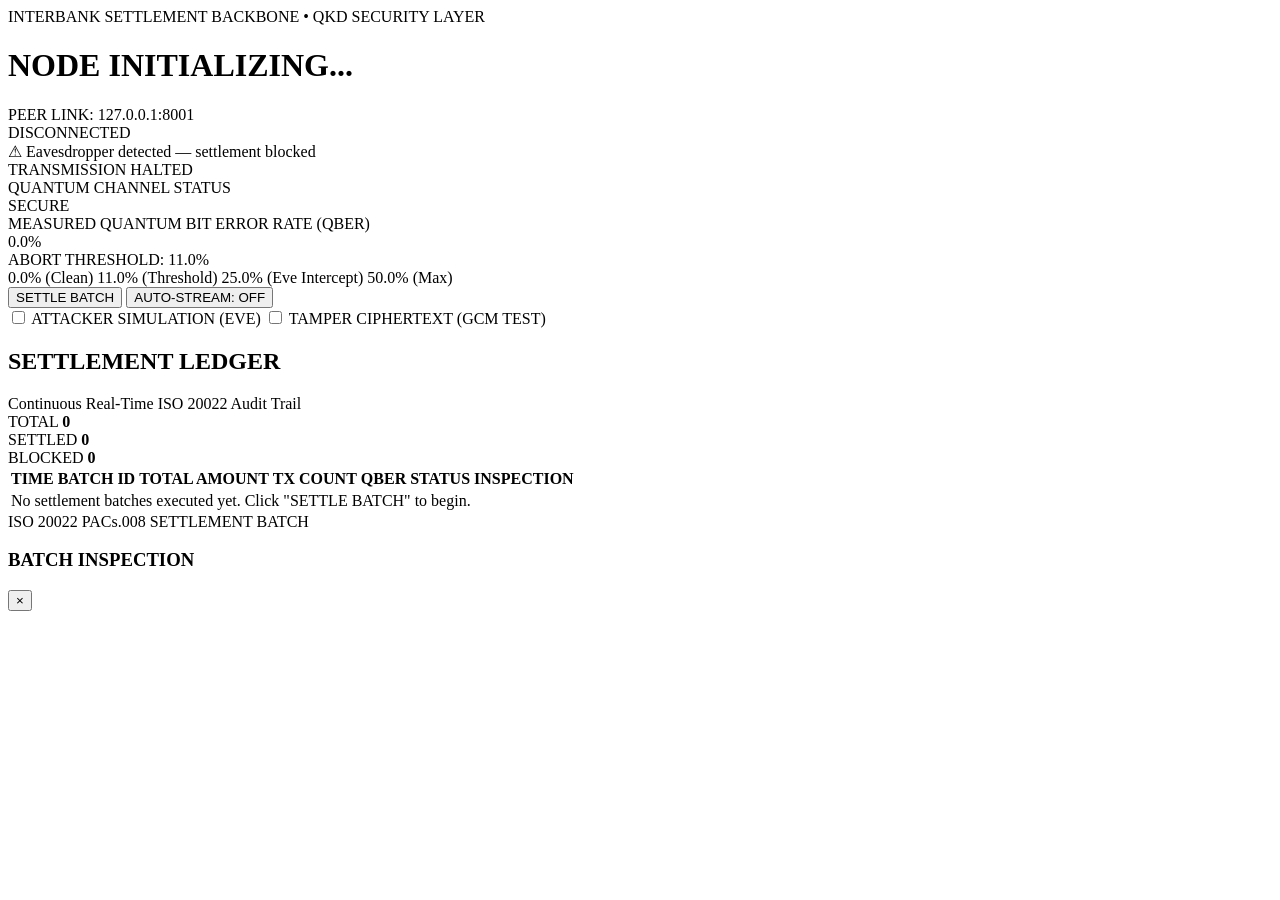
==== ui/static/index.html @ 08b3e99a "feat: refine UI into clean institutional ops console without decorative animations" ====
<!DOCTYPE html>
<html lang="en">
<head>
    <meta charset="UTF-8">
    <meta name="viewport" content="width=device-width, initial-scale=1.0">
    <title>FinTech QKD &bull; Settlement Operations Console</title>
    <link rel="preconnect" href="https://fonts.googleapis.com">
    <link rel="preconnect" href="https://fonts.gstatic.com" crossorigin>
    <link href="https://fonts.googleapis.com/css2?family=Inter:wght@400;500;600;700;800&family=JetBrains+Mono:wght@400;500;600;700&display=swap" rel="stylesheet">
    <link rel="stylesheet" href="/static/styles.css">
</head>
<body>
    <div class="console-wrapper">
        
        <!-- REGION 1: HEADER -->
        <header class="console-header">
            <div class="header-left">
                <span class="system-label">INTERBANK SETTLEMENT BACKBONE &bull; QKD SECURITY LAYER</span>
                <h1 id="node-title">NODE INITIALIZING...</h1>
            </div>
            
            <div class="header-right">
                <div class="link-meta">
                    <span class="meta-label">PEER LINK:</span>
                    <span class="meta-val" id="peer-address">127.0.0.1:8001</span>
                </div>
                <div class="connection-status disconnected" id="peer-badge">
                    <span class="status-indicator"></span>
                    <span id="peer-status-text">DISCONNECTED</span>
                </div>
            </div>
        </header>

        <!-- SECURITY ALERT BANNER -->
        <div class="alert-banner hidden" id="alert-banner">
            <div class="alert-content">
                <span class="alert-icon">&#x26A0;</span>
                <span class="alert-msg" id="alert-text">Eavesdropper detected — settlement blocked</span>
            </div>
            <span class="alert-tag">TRANSMISSION HALTED</span>
        </div>

        <!-- REGION 2: CHANNEL STATUS (MOST PROMINENT) -->
        <section class="channel-status-panel" id="channel-card">
            <div class="channel-main-row">
                <div class="channel-state-block">
                    <span class="panel-subtitle">QUANTUM CHANNEL STATUS</span>
                    <div class="status-pill secure" id="channel-state-pill">SECURE</div>
                </div>

                <div class="qber-metric-block">
                    <span class="panel-subtitle">MEASURED QUANTUM BIT ERROR RATE (QBER)</span>
                    <div class="qber-number" id="qber-display">0.0%</div>
                </div>
            </div>

            <!-- Sleek Horizontal QBER Bar with 11% Abort Threshold Marker -->
            <div class="qber-meter">
                <div class="meter-track">
                    <div class="meter-fill" id="qber-bar-fill" style="width: 0%;"></div>
                    <div class="threshold-line" style="left: 22%;">
                        <div class="threshold-pin"></div>
                        <span class="threshold-label">ABORT THRESHOLD: 11.0%</span>
                    </div>
                </div>
                <div class="meter-scale">
                    <span>0.0% (Clean)</span>
                    <span>11.0% (Threshold)</span>
                    <span>25.0% (Eve Intercept)</span>
                    <span>50.0% (Max)</span>
                </div>
            </div>
        </section>

        <!-- REGION 3: CONTROLS (TWO MAIN CONTROLS + ADVERSARY TOGGLE) -->
        <section class="controls-deck">
            <div class="action-buttons">
                <button class="btn btn-settle" id="btn-settle" onclick="triggerSettle()">
                    SETTLE BATCH
                </button>
                <button class="btn btn-autostream" id="btn-autostream" onclick="toggleAutoStream()">
                    AUTO-STREAM: OFF
                </button>
            </div>

            <div class="attacker-toggles">
                <label class="toggle-item">
                    <input type="checkbox" id="toggle-eve" onchange="toggleEve(this.checked)">
                    <span class="toggle-switch"></span>
                    <span class="toggle-text">ATTACKER SIMULATION (EVE)</span>
                </label>

                <label class="toggle-item">
                    <input type="checkbox" id="toggle-tamper" onchange="toggleTamper(this.checked)">
                    <span class="toggle-switch"></span>
                    <span class="toggle-text">TAMPER CIPHERTEXT (GCM TEST)</span>
                </label>
            </div>
        </section>

        <!-- REGION 4: SETTLEMENT LOG -->
        <section class="ledger-panel">
            <div class="ledger-header">
                <div class="ledger-title-group">
                    <h2>SETTLEMENT LEDGER</h2>
                    <span class="ledger-sub">Continuous Real-Time ISO 20022 Audit Trail</span>
                </div>

                <div class="ledger-counters">
                    <div class="counter-box">
                        <span class="counter-title">TOTAL</span>
                        <strong class="counter-num" id="stat-total">0</strong>
                    </div>
                    <div class="counter-box settled">
                        <span class="counter-title">SETTLED</span>
                        <strong class="counter-num" id="stat-settled">0</strong>
                    </div>
                    <div class="counter-box blocked">
                        <span class="counter-title">BLOCKED</span>
                        <strong class="counter-num" id="stat-blocked">0</strong>
                    </div>
                </div>
            </div>

            <div class="table-container">
                <table class="ledger-table">
                    <thead>
                        <tr>
                            <th>TIME</th>
                            <th>BATCH ID</th>
                            <th>TOTAL AMOUNT</th>
                            <th>TX COUNT</th>
                            <th>QBER</th>
                            <th>STATUS</th>
                            <th>INSPECTION</th>
                        </tr>
                    </thead>
                    <tbody id="settlement-tbody">
                        <tr class="empty-row">
                            <td colspan="7">No settlement batches executed yet. Click "SETTLE BATCH" to begin.</td>
                        </tr>
                    </tbody>
                </table>
            </div>
        </section>

    </div>

    <!-- MODAL / DETAIL DRAWER -->
    <div class="modal-overlay hidden" id="detail-modal" onclick="closeModal(event)">
        <div class="modal-card" onclick="event.stopPropagation()">
            <div class="modal-header">
                <div class="modal-title-wrap">
                    <span class="modal-tag">ISO 20022 PACs.008 SETTLEMENT BATCH</span>
                    <h3 id="modal-title">BATCH INSPECTION</h3>
                </div>
                <button class="modal-close" onclick="closeModal()">&times;</button>
            </div>
            <div class="modal-body">
                <pre id="modal-json"></pre>
            </div>
        </div>
    </div>

    <script src="/static/app.js"></script>
</body>
</html>
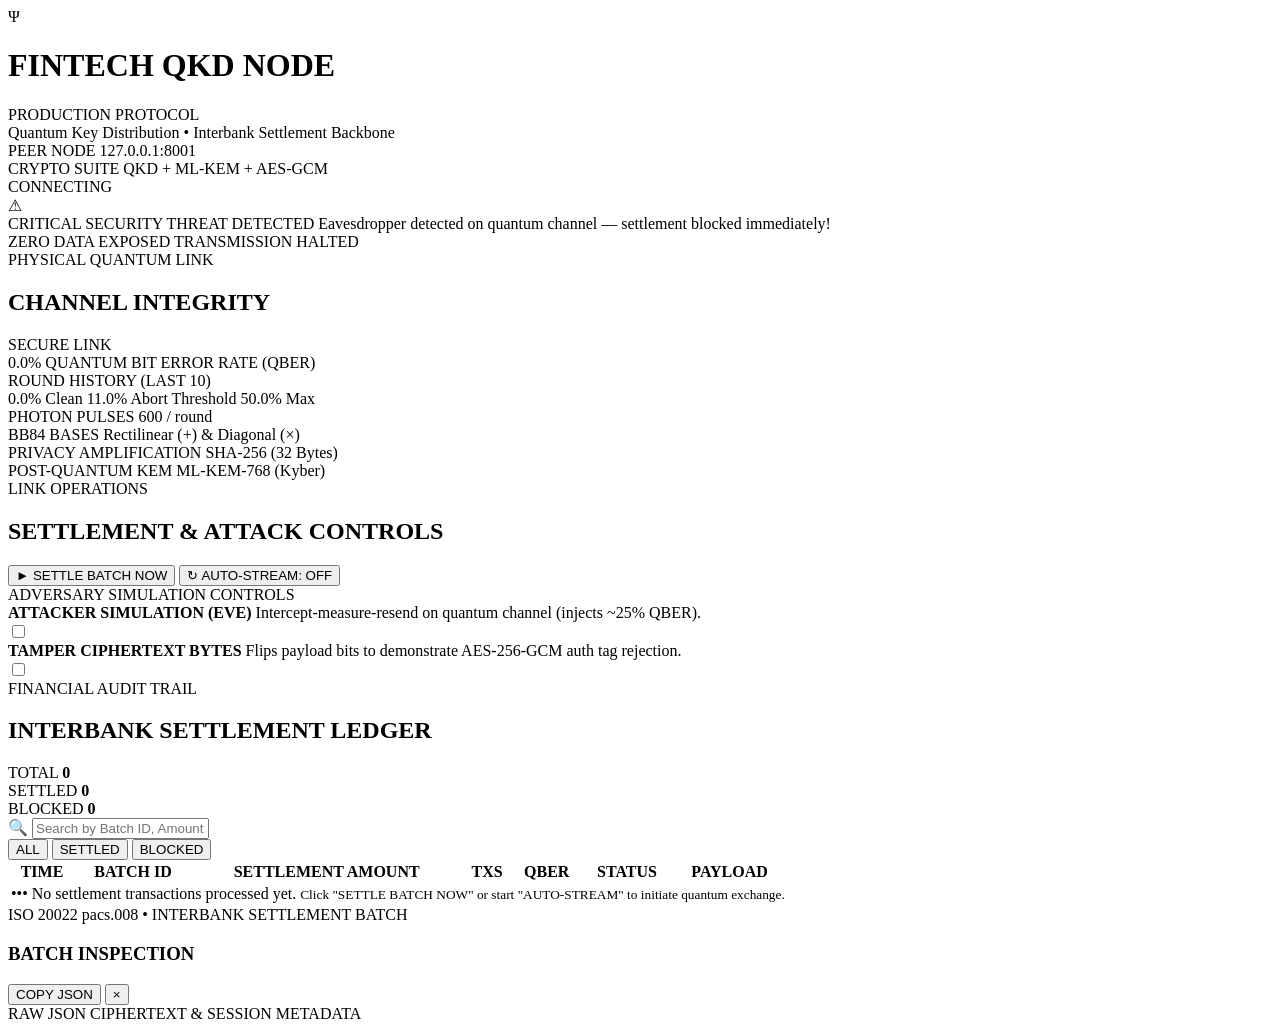
==== commit 80b54428: "feat: polish executive fintech terminal UI with sparkline history and live filters" ====
--- a/ui/static/index.html
+++ b/ui/static/index.html
@@ -3,161 +3,283 @@
 <head>
     <meta charset="UTF-8">
     <meta name="viewport" content="width=device-width, initial-scale=1.0">
-    <title>FinTech QKD &bull; Settlement Operations Console</title>
+    <title>FinTech QKD &bull; Quantum Interbank Settlement Terminal</title>
     <link rel="preconnect" href="https://fonts.googleapis.com">
     <link rel="preconnect" href="https://fonts.gstatic.com" crossorigin>
-    <link href="https://fonts.googleapis.com/css2?family=Inter:wght@400;500;600;700;800&family=JetBrains+Mono:wght@400;500;600;700&display=swap" rel="stylesheet">
+    <link href="https://fonts.googleapis.com/css2?family=Plus+Jakarta+Sans:wght@400;500;600;700;800&family=JetBrains+Mono:wght@400;500;600;700&display=swap" rel="stylesheet">
     <link rel="stylesheet" href="/static/styles.css">
 </head>
 <body>
-    <div class="console-wrapper">
+    <div class="terminal-shell">
         
-        <!-- REGION 1: HEADER -->
-        <header class="console-header">
-            <div class="header-left">
-                <span class="system-label">INTERBANK SETTLEMENT BACKBONE &bull; QKD SECURITY LAYER</span>
-                <h1 id="node-title">NODE INITIALIZING...</h1>
-            </div>
+        <!-- TOP APP BAR -->
+        <header class="app-header">
+            <div class="header-brand">
+                <div class="quantum-badge-icon">
+                    <span class="q-icon">&Psi;</span>
+                </div>
+                <div class="brand-headings">
+                    <div class="brand-row">
+                        <h1 id="node-title">FINTECH QKD NODE</h1>
+                        <span class="env-tag">PRODUCTION PROTOCOL</span>
+                    </div>
+                    <span class="brand-desc">Quantum Key Distribution &bull; Interbank Settlement Backbone</span>
+                </div>
+            </div>
+
+            <!-- SYSTEM TELEMETRY STRIP -->
+            <div class="telemetry-strip">
+                <div class="telemetry-item">
+                    <span class="t-label">PEER NODE</span>
+                    <span class="t-val font-mono" id="peer-address">127.0.0.1:8001</span>
+                </div>
+                <div class="telemetry-item">
+                    <span class="t-label">CRYPTO SUITE</span>
+                    <span class="t-val text-cyan font-mono">QKD + ML-KEM + AES-GCM</span>
+                </div>
+                <div class="connection-pill disconnected" id="peer-badge">
+                    <span class="status-dot"></span>
+                    <span id="peer-status-text">CONNECTING</span>
+                </div>
+            </div>
+        </header>
+
+        <!-- CRITICAL SECURITY ALERT BANNER -->
+        <div class="threat-banner hidden" id="alert-banner">
+            <div class="threat-left">
+                <div class="threat-icon-box">&#9888;</div>
+                <div class="threat-text">
+                    <span class="threat-title">CRITICAL SECURITY THREAT DETECTED</span>
+                    <span class="threat-desc" id="alert-text">Eavesdropper detected on quantum channel — settlement blocked immediately!</span>
+                </div>
+            </div>
+            <div class="threat-meta">
+                <span class="threat-badge">ZERO DATA EXPOSED</span>
+                <span class="threat-action">TRANSMISSION HALTED</span>
+            </div>
+        </div>
+
+        <!-- MAIN DASHBOARD CONTENT -->
+        <div class="dashboard-grid">
             
-            <div class="header-right">
-                <div class="link-meta">
-                    <span class="meta-label">PEER LINK:</span>
-                    <span class="meta-val" id="peer-address">127.0.0.1:8001</span>
-                </div>
-                <div class="connection-status disconnected" id="peer-badge">
-                    <span class="status-indicator"></span>
-                    <span id="peer-status-text">DISCONNECTED</span>
-                </div>
-            </div>
-        </header>
-
-        <!-- SECURITY ALERT BANNER -->
-        <div class="alert-banner hidden" id="alert-banner">
-            <div class="alert-content">
-                <span class="alert-icon">&#x26A0;</span>
-                <span class="alert-msg" id="alert-text">Eavesdropper detected — settlement blocked</span>
-            </div>
-            <span class="alert-tag">TRANSMISSION HALTED</span>
+            <!-- LEFT COLUMN: QUANTUM LINK SECURITY HUB -->
+            <div class="col-left">
+                
+                <!-- PRIMARY CHANNEL STATUS CARD -->
+                <div class="dash-card status-card">
+                    <div class="card-header-bar">
+                        <div class="card-title-group">
+                            <span class="card-kicker">PHYSICAL QUANTUM LINK</span>
+                            <h2>CHANNEL INTEGRITY</h2>
+                        </div>
+                        <div class="security-indicator secure" id="channel-state-pill">
+                            <span class="sec-dot"></span>
+                            <span id="channel-state-text">SECURE LINK</span>
+                        </div>
+                    </div>
+
+                    <!-- HERO QBER METRIC -->
+                    <div class="qber-hero-display">
+                        <div class="qber-val-box">
+                            <span class="qber-big text-emerald" id="qber-display">0.0%</span>
+                            <span class="qber-caption">QUANTUM BIT ERROR RATE (QBER)</span>
+                        </div>
+                        <div class="qber-sparkline-box">
+                            <span class="sparkline-title">ROUND HISTORY (LAST 10)</span>
+                            <div class="sparkline-bars" id="sparkline-bars">
+                                <!-- Rendered dynamically via JS -->
+                            </div>
+                        </div>
+                    </div>
+
+                    <!-- PROGRESS BAR METER -->
+                    <div class="meter-wrapper">
+                        <div class="meter-labels">
+                            <span class="m-label">0.0% Clean</span>
+                            <span class="m-label text-crimson font-bold">11.0% Abort Threshold</span>
+                            <span class="m-label">50.0% Max</span>
+                        </div>
+                        <div class="meter-track-shell">
+                            <div class="meter-bar-fill" id="qber-bar-fill" style="width: 0%;"></div>
+                            <div class="threshold-pointer" style="left: 22%;">
+                                <div class="pointer-line"></div>
+                            </div>
+                        </div>
+                    </div>
+
+                    <!-- PARAMETERS GRID -->
+                    <div class="params-grid">
+                        <div class="param-box">
+                            <span class="p-label">PHOTON PULSES</span>
+                            <span class="p-val font-mono">600 / round</span>
+                        </div>
+                        <div class="param-box">
+                            <span class="p-label">BB84 BASES</span>
+                            <span class="p-val font-mono">Rectilinear (+) &amp; Diagonal (&times;)</span>
+                        </div>
+                        <div class="param-box">
+                            <span class="p-label">PRIVACY AMPLIFICATION</span>
+                            <span class="p-val font-mono">SHA-256 (32 Bytes)</span>
+                        </div>
+                        <div class="param-box">
+                            <span class="p-label">POST-QUANTUM KEM</span>
+                            <span class="p-val text-indigo font-mono">ML-KEM-768 (Kyber)</span>
+                        </div>
+                    </div>
+
+                </div>
+
+                <!-- OPERATOR ACTION & ADVERSARY CONTROL CENTER -->
+                <div class="dash-card controls-card">
+                    <div class="card-header-bar">
+                        <div class="card-title-group">
+                            <span class="card-kicker">LINK OPERATIONS</span>
+                            <h2>SETTLEMENT &amp; ATTACK CONTROLS</h2>
+                        </div>
+                    </div>
+
+                    <!-- ACTION BUTTONS -->
+                    <div class="button-group">
+                        <button class="btn btn-primary" id="btn-settle" onclick="triggerSettle()">
+                            <span class="btn-symbol">&#9658;</span>
+                            <span>SETTLE BATCH NOW</span>
+                        </button>
+                        <button class="btn btn-secondary" id="btn-autostream" onclick="toggleAutoStream()">
+                            <span class="btn-symbol">&#8635;</span>
+                            <span id="autostream-label">AUTO-STREAM: OFF</span>
+                        </button>
+                    </div>
+
+                    <!-- ATTACKER SIMULATION DECK -->
+                    <div class="adversary-deck">
+                        <span class="deck-title">ADVERSARY SIMULATION CONTROLS</span>
+                        
+                        <div class="adversary-row">
+                            <div class="adv-info">
+                                <strong>ATTACKER SIMULATION (EVE)</strong>
+                                <span>Intercept-measure-resend on quantum channel (injects ~25% QBER).</span>
+                            </div>
+                            <label class="custom-switch">
+                                <input type="checkbox" id="toggle-eve" onchange="toggleEve(this.checked)">
+                                <span class="switch-handle"></span>
+                            </label>
+                        </div>
+
+                        <div class="adversary-row">
+                            <div class="adv-info">
+                                <strong>TAMPER CIPHERTEXT BYTES</strong>
+                                <span>Flips payload bits to demonstrate AES-256-GCM auth tag rejection.</span>
+                            </div>
+                            <label class="custom-switch">
+                                <input type="checkbox" id="toggle-tamper" onchange="toggleTamper(this.checked)">
+                                <span class="switch-handle"></span>
+                            </label>
+                        </div>
+                    </div>
+
+                </div>
+
+            </div>
+
+            <!-- RIGHT COLUMN: AUDIT TRAIL & SETTLEMENT LEDGER -->
+            <div class="col-right">
+                
+                <div class="dash-card ledger-card">
+                    
+                    <div class="card-header-bar ledger-head">
+                        <div class="card-title-group">
+                            <span class="card-kicker">FINANCIAL AUDIT TRAIL</span>
+                            <h2>INTERBANK SETTLEMENT LEDGER</h2>
+                        </div>
+
+                        <!-- STATISTIC CARDS -->
+                        <div class="stat-capsules">
+                            <div class="capsule">
+                                <span class="c-title">TOTAL</span>
+                                <strong class="c-num" id="stat-total">0</strong>
+                            </div>
+                            <div class="capsule settled">
+                                <span class="c-title">SETTLED</span>
+                                <strong class="c-num" id="stat-settled">0</strong>
+                            </div>
+                            <div class="capsule blocked">
+                                <span class="c-title">BLOCKED</span>
+                                <strong class="c-num" id="stat-blocked">0</strong>
+                            </div>
+                        </div>
+                    </div>
+
+                    <!-- SEARCH & FILTER TOOLBAR -->
+                    <div class="ledger-filter-bar">
+                        <div class="search-input-wrap">
+                            <span class="search-ico">&#128269;</span>
+                            <input type="text" id="ledger-search" placeholder="Search by Batch ID, Amount, or Status..." oninput="filterLedger()">
+                        </div>
+                        <div class="filter-tabs">
+                            <button class="filter-tab active" onclick="setFilter('ALL', this)">ALL</button>
+                            <button class="filter-tab" onclick="setFilter('SETTLED', this)">SETTLED</button>
+                            <button class="filter-tab" onclick="setFilter('BLOCKED', this)">BLOCKED</button>
+                        </div>
+                    </div>
+
+                    <!-- HIGH DENSITY FINANCIAL TABLE -->
+                    <div class="table-scroll-shell">
+                        <table class="financial-table">
+                            <thead>
+                                <tr>
+                                    <th>TIME</th>
+                                    <th>BATCH ID</th>
+                                    <th>SETTLEMENT AMOUNT</th>
+                                    <th>TXS</th>
+                                    <th>QBER</th>
+                                    <th>STATUS</th>
+                                    <th>PAYLOAD</th>
+                                </tr>
+                            </thead>
+                            <tbody id="settlement-tbody">
+                                <tr class="table-empty-row">
+                                    <td colspan="7">
+                                        <div class="empty-state-view">
+                                            <span class="empty-state-icon">&bull;&bull;&bull;</span>
+                                            <span>No settlement transactions processed yet.</span>
+                                            <small>Click "SETTLE BATCH NOW" or start "AUTO-STREAM" to initiate quantum exchange.</small>
+                                        </div>
+                                    </td>
+                                </tr>
+                            </tbody>
+                        </table>
+                    </div>
+
+                </div>
+
+            </div>
+
         </div>
 
-        <!-- REGION 2: CHANNEL STATUS (MOST PROMINENT) -->
-        <section class="channel-status-panel" id="channel-card">
-            <div class="channel-main-row">
-                <div class="channel-state-block">
-                    <span class="panel-subtitle">QUANTUM CHANNEL STATUS</span>
-                    <div class="status-pill secure" id="channel-state-pill">SECURE</div>
-                </div>
-
-                <div class="qber-metric-block">
-                    <span class="panel-subtitle">MEASURED QUANTUM BIT ERROR RATE (QBER)</span>
-                    <div class="qber-number" id="qber-display">0.0%</div>
-                </div>
-            </div>
-
-            <!-- Sleek Horizontal QBER Bar with 11% Abort Threshold Marker -->
-            <div class="qber-meter">
-                <div class="meter-track">
-                    <div class="meter-fill" id="qber-bar-fill" style="width: 0%;"></div>
-                    <div class="threshold-line" style="left: 22%;">
-                        <div class="threshold-pin"></div>
-                        <span class="threshold-label">ABORT THRESHOLD: 11.0%</span>
-                    </div>
-                </div>
-                <div class="meter-scale">
-                    <span>0.0% (Clean)</span>
-                    <span>11.0% (Threshold)</span>
-                    <span>25.0% (Eve Intercept)</span>
-                    <span>50.0% (Max)</span>
-                </div>
-            </div>
-        </section>
-
-        <!-- REGION 3: CONTROLS (TWO MAIN CONTROLS + ADVERSARY TOGGLE) -->
-        <section class="controls-deck">
-            <div class="action-buttons">
-                <button class="btn btn-settle" id="btn-settle" onclick="triggerSettle()">
-                    SETTLE BATCH
-                </button>
-                <button class="btn btn-autostream" id="btn-autostream" onclick="toggleAutoStream()">
-                    AUTO-STREAM: OFF
-                </button>
-            </div>
-
-            <div class="attacker-toggles">
-                <label class="toggle-item">
-                    <input type="checkbox" id="toggle-eve" onchange="toggleEve(this.checked)">
-                    <span class="toggle-switch"></span>
-                    <span class="toggle-text">ATTACKER SIMULATION (EVE)</span>
-                </label>
-
-                <label class="toggle-item">
-                    <input type="checkbox" id="toggle-tamper" onchange="toggleTamper(this.checked)">
-                    <span class="toggle-switch"></span>
-                    <span class="toggle-text">TAMPER CIPHERTEXT (GCM TEST)</span>
-                </label>
-            </div>
-        </section>
-
-        <!-- REGION 4: SETTLEMENT LOG -->
-        <section class="ledger-panel">
-            <div class="ledger-header">
-                <div class="ledger-title-group">
-                    <h2>SETTLEMENT LEDGER</h2>
-                    <span class="ledger-sub">Continuous Real-Time ISO 20022 Audit Trail</span>
-                </div>
-
-                <div class="ledger-counters">
-                    <div class="counter-box">
-                        <span class="counter-title">TOTAL</span>
-                        <strong class="counter-num" id="stat-total">0</strong>
-                    </div>
-                    <div class="counter-box settled">
-                        <span class="counter-title">SETTLED</span>
-                        <strong class="counter-num" id="stat-settled">0</strong>
-                    </div>
-                    <div class="counter-box blocked">
-                        <span class="counter-title">BLOCKED</span>
-                        <strong class="counter-num" id="stat-blocked">0</strong>
-                    </div>
-                </div>
-            </div>
-
-            <div class="table-container">
-                <table class="ledger-table">
-                    <thead>
-                        <tr>
-                            <th>TIME</th>
-                            <th>BATCH ID</th>
-                            <th>TOTAL AMOUNT</th>
-                            <th>TX COUNT</th>
-                            <th>QBER</th>
-                            <th>STATUS</th>
-                            <th>INSPECTION</th>
-                        </tr>
-                    </thead>
-                    <tbody id="settlement-tbody">
-                        <tr class="empty-row">
-                            <td colspan="7">No settlement batches executed yet. Click "SETTLE BATCH" to begin.</td>
-                        </tr>
-                    </tbody>
-                </table>
-            </div>
-        </section>
-
     </div>
 
-    <!-- MODAL / DETAIL DRAWER -->
-    <div class="modal-overlay hidden" id="detail-modal" onclick="closeModal(event)">
-        <div class="modal-card" onclick="event.stopPropagation()">
-            <div class="modal-header">
-                <div class="modal-title-wrap">
-                    <span class="modal-tag">ISO 20022 PACs.008 SETTLEMENT BATCH</span>
+    <!-- PAYLOAD INSPECTOR MODAL -->
+    <div class="inspector-overlay hidden" id="detail-modal" onclick="closeModal(event)">
+        <div class="inspector-modal" onclick="event.stopPropagation()">
+            <div class="inspector-header">
+                <div class="inspector-title-wrap">
+                    <span class="inspector-tag">ISO 20022 pacs.008 &bull; INTERBANK SETTLEMENT BATCH</span>
                     <h3 id="modal-title">BATCH INSPECTION</h3>
                 </div>
-                <button class="modal-close" onclick="closeModal()">&times;</button>
-            </div>
-            <div class="modal-body">
-                <pre id="modal-json"></pre>
+                <div class="inspector-actions">
+                    <button class="btn-pill" onclick="copyModalJson()">COPY JSON</button>
+                    <button class="btn-close-modal" onclick="closeModal()">&times;</button>
+                </div>
+            </div>
+
+            <div class="inspector-body">
+                <!-- ACCORDION PAYMENT ITEMS -->
+                <div class="payment-orders-list" id="modal-tx-list"></div>
+
+                <div class="raw-json-header">
+                    <span>RAW JSON CIPHERTEXT &amp; SESSION METADATA</span>
+                </div>
+                <pre class="raw-json-view" id="modal-json"></pre>
             </div>
         </div>
     </div>
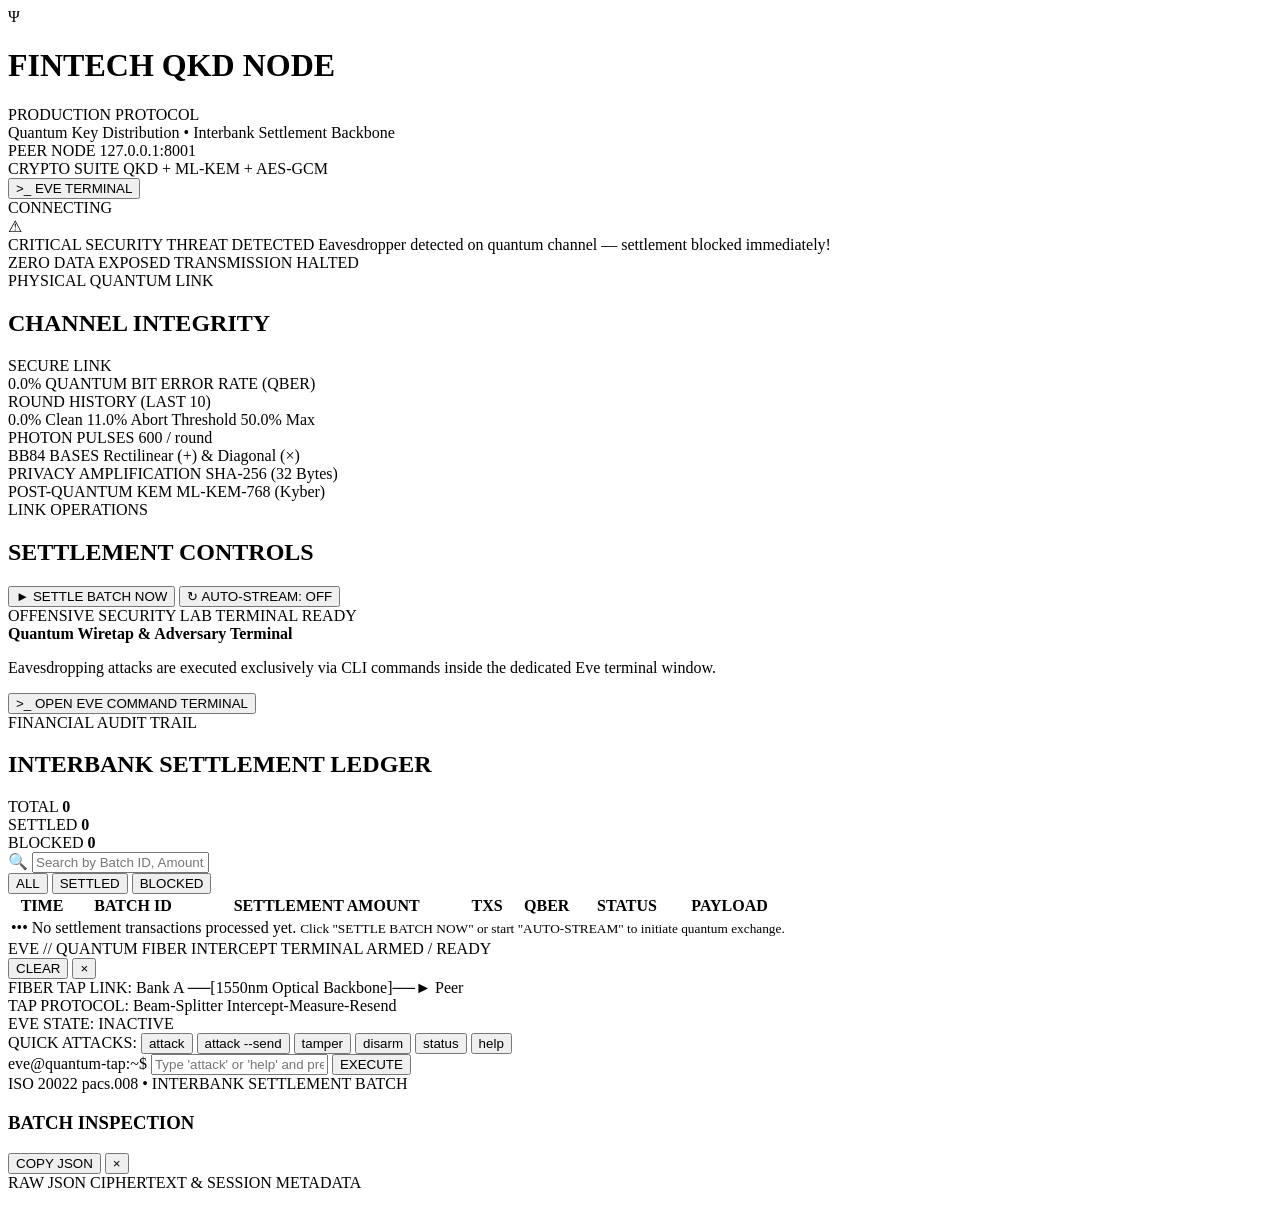
==== commit 9ee3e978: "Add interactive Eve adversary command terminal for Bank node and update settlement API" ====
--- a/ui/static/index.html
+++ b/ui/static/index.html
@@ -7,7 +7,7 @@
     <link rel="preconnect" href="https://fonts.googleapis.com">
     <link rel="preconnect" href="https://fonts.gstatic.com" crossorigin>
     <link href="https://fonts.googleapis.com/css2?family=Plus+Jakarta+Sans:wght@400;500;600;700;800&family=JetBrains+Mono:wght@400;500;600;700&display=swap" rel="stylesheet">
-    <link rel="stylesheet" href="/static/styles.css">
+    <link rel="stylesheet" href="/static/styles.css?v=3.0">
 </head>
 <body>
     <div class="terminal-shell">
@@ -37,6 +37,11 @@
                     <span class="t-label">CRYPTO SUITE</span>
                     <span class="t-val text-cyan font-mono">QKD + ML-KEM + AES-GCM</span>
                 </div>
+                <button class="btn-eve-launcher" id="btn-eve-terminal" onclick="openEveTerminal()" title="Launch Quantum Adversary Command Terminal">
+                    <span class="term-pulse-dot"></span>
+                    <span class="term-sym">&gt;_</span>
+                    <span>EVE TERMINAL</span>
+                </button>
                 <div class="connection-pill disconnected" id="peer-badge">
                     <span class="status-dot"></span>
                     <span id="peer-status-text">CONNECTING</span>
@@ -129,12 +134,12 @@
 
                 </div>
 
-                <!-- OPERATOR ACTION & ADVERSARY CONTROL CENTER -->
+                <!-- OPERATOR ACTION & SETTLEMENT CONTROLS -->
                 <div class="dash-card controls-card">
                     <div class="card-header-bar">
                         <div class="card-title-group">
                             <span class="card-kicker">LINK OPERATIONS</span>
-                            <h2>SETTLEMENT &amp; ATTACK CONTROLS</h2>
+                            <h2>SETTLEMENT CONTROLS</h2>
                         </div>
                     </div>
 
@@ -150,30 +155,22 @@
                         </button>
                     </div>
 
-                    <!-- ATTACKER SIMULATION DECK -->
-                    <div class="adversary-deck">
-                        <span class="deck-title">ADVERSARY SIMULATION CONTROLS</span>
+                    <!-- ADVERSARY LAB TERMINAL LAUNCHER (BANK ONLY) -->
+                    <div class="adversary-deck" id="adversary-deck-card">
+                        <div class="adv-terminal-card-info">
+                            <div class="adv-terminal-badge-row">
+                                <span class="adv-badge-tag">OFFENSIVE SECURITY LAB</span>
+                                <span class="adv-badge-status font-mono" id="adv-card-status">TERMINAL READY</span>
+                            </div>
+                            <strong>Quantum Wiretap &amp; Adversary Terminal</strong>
+                            <p>Eavesdropping attacks are executed exclusively via CLI commands inside the dedicated Eve terminal window.</p>
+                        </div>
                         
-                        <div class="adversary-row">
-                            <div class="adv-info">
-                                <strong>ATTACKER SIMULATION (EVE)</strong>
-                                <span>Intercept-measure-resend on quantum channel (injects ~25% QBER).</span>
-                            </div>
-                            <label class="custom-switch">
-                                <input type="checkbox" id="toggle-eve" onchange="toggleEve(this.checked)">
-                                <span class="switch-handle"></span>
-                            </label>
-                        </div>
-
-                        <div class="adversary-row">
-                            <div class="adv-info">
-                                <strong>TAMPER CIPHERTEXT BYTES</strong>
-                                <span>Flips payload bits to demonstrate AES-256-GCM auth tag rejection.</span>
-                            </div>
-                            <label class="custom-switch">
-                                <input type="checkbox" id="toggle-tamper" onchange="toggleTamper(this.checked)">
-                                <span class="switch-handle"></span>
-                            </label>
+                        <div class="adversary-terminal-trigger">
+                            <button class="btn-hacker-term" onclick="openEveTerminal()">
+                                <span class="hacker-term-icon">&gt;_</span>
+                                <span>OPEN EVE COMMAND TERMINAL</span>
+                            </button>
                         </div>
                     </div>
 
@@ -258,6 +255,72 @@
 
     </div>
 
+    <!-- EVE ADVERSARY HACKER TERMINAL MODAL -->
+    <div class="inspector-overlay hidden" id="eve-terminal-modal" onclick="closeEveTerminal(event)">
+        <div class="eve-term-window" onclick="event.stopPropagation()">
+            
+            <!-- TERMINAL TITLEBAR -->
+            <div class="eve-term-titlebar">
+                <div class="eve-term-window-controls">
+                    <span class="term-dot dot-close" onclick="closeEveTerminal()" title="Close Terminal"></span>
+                    <span class="term-dot dot-min" onclick="closeEveTerminal()" title="Minimize"></span>
+                    <span class="term-dot dot-max" title="Fullscreen"></span>
+                </div>
+                <div class="eve-term-title">
+                    <span class="eve-title-glitch" data-text="EVE // QUANTUM FIBER INTERCEPT TERMINAL">EVE // QUANTUM FIBER INTERCEPT TERMINAL</span>
+                    <span class="eve-term-status" id="term-eve-status-badge">ARMED / READY</span>
+                </div>
+                <div class="eve-term-actions">
+                    <button class="btn-term-clear" onclick="clearTerminalOutput()">CLEAR</button>
+                    <button class="btn-close-modal" onclick="closeEveTerminal()">&times;</button>
+                </div>
+            </div>
+
+            <!-- TARGET METADATA STRIP -->
+            <div class="eve-term-target-strip">
+                <div class="target-item">
+                    <span class="target-lbl">FIBER TAP LINK:</span>
+                    <span class="target-val font-mono" id="term-link-desc">Bank A ──[1550nm Optical Backbone]──► Peer</span>
+                </div>
+                <div class="target-item">
+                    <span class="target-lbl">TAP PROTOCOL:</span>
+                    <span class="target-val text-crimson font-mono">Beam-Splitter Intercept-Measure-Resend</span>
+                </div>
+                <div class="target-item">
+                    <span class="target-lbl">EVE STATE:</span>
+                    <span class="target-val font-mono" id="term-eve-state-text">INACTIVE</span>
+                </div>
+            </div>
+
+            <!-- TERMINAL LOG BUFFER (CRT / MATRIX SCREEN) -->
+            <div class="eve-term-screen" id="terminal-screen">
+                <div class="terminal-scanlines"></div>
+                <div class="terminal-output" id="terminal-output">
+                    <!-- Logs injected dynamically -->
+                </div>
+            </div>
+
+            <!-- QUICK ATTACK MACRO CHIPS -->
+            <div class="eve-term-quick-bar">
+                <span class="quick-label">QUICK ATTACKS:</span>
+                <button class="quick-chip chip-attack" onclick="executeTermCommand('attack')">attack</button>
+                <button class="quick-chip chip-attack-send" onclick="executeTermCommand('attack --send')">attack --send</button>
+                <button class="quick-chip chip-tamper" onclick="executeTermCommand('tamper')">tamper</button>
+                <button class="quick-chip chip-disarm" onclick="executeTermCommand('disarm')">disarm</button>
+                <button class="quick-chip chip-status" onclick="executeTermCommand('status')">status</button>
+                <button class="quick-chip chip-help" onclick="executeTermCommand('help')">help</button>
+            </div>
+
+            <!-- TERMINAL COMMAND INPUT LINE -->
+            <div class="eve-term-input-bar">
+                <span class="term-cli-prompt font-mono">eve@quantum-tap:~$</span>
+                <input type="text" id="terminal-input" class="term-cli-input font-mono" autocomplete="off" spellcheck="false" placeholder="Type 'attack' or 'help' and press Enter..." onkeydown="handleTerminalKey(event)">
+                <button class="btn-cli-run" onclick="submitTerminalInput()">EXECUTE</button>
+            </div>
+
+        </div>
+    </div>
+
     <!-- PAYLOAD INSPECTOR MODAL -->
     <div class="inspector-overlay hidden" id="detail-modal" onclick="closeModal(event)">
         <div class="inspector-modal" onclick="event.stopPropagation()">
@@ -284,6 +347,6 @@
         </div>
     </div>
 
-    <script src="/static/app.js"></script>
+    <script src="/static/app.js?v=3.0"></script>
 </body>
 </html>
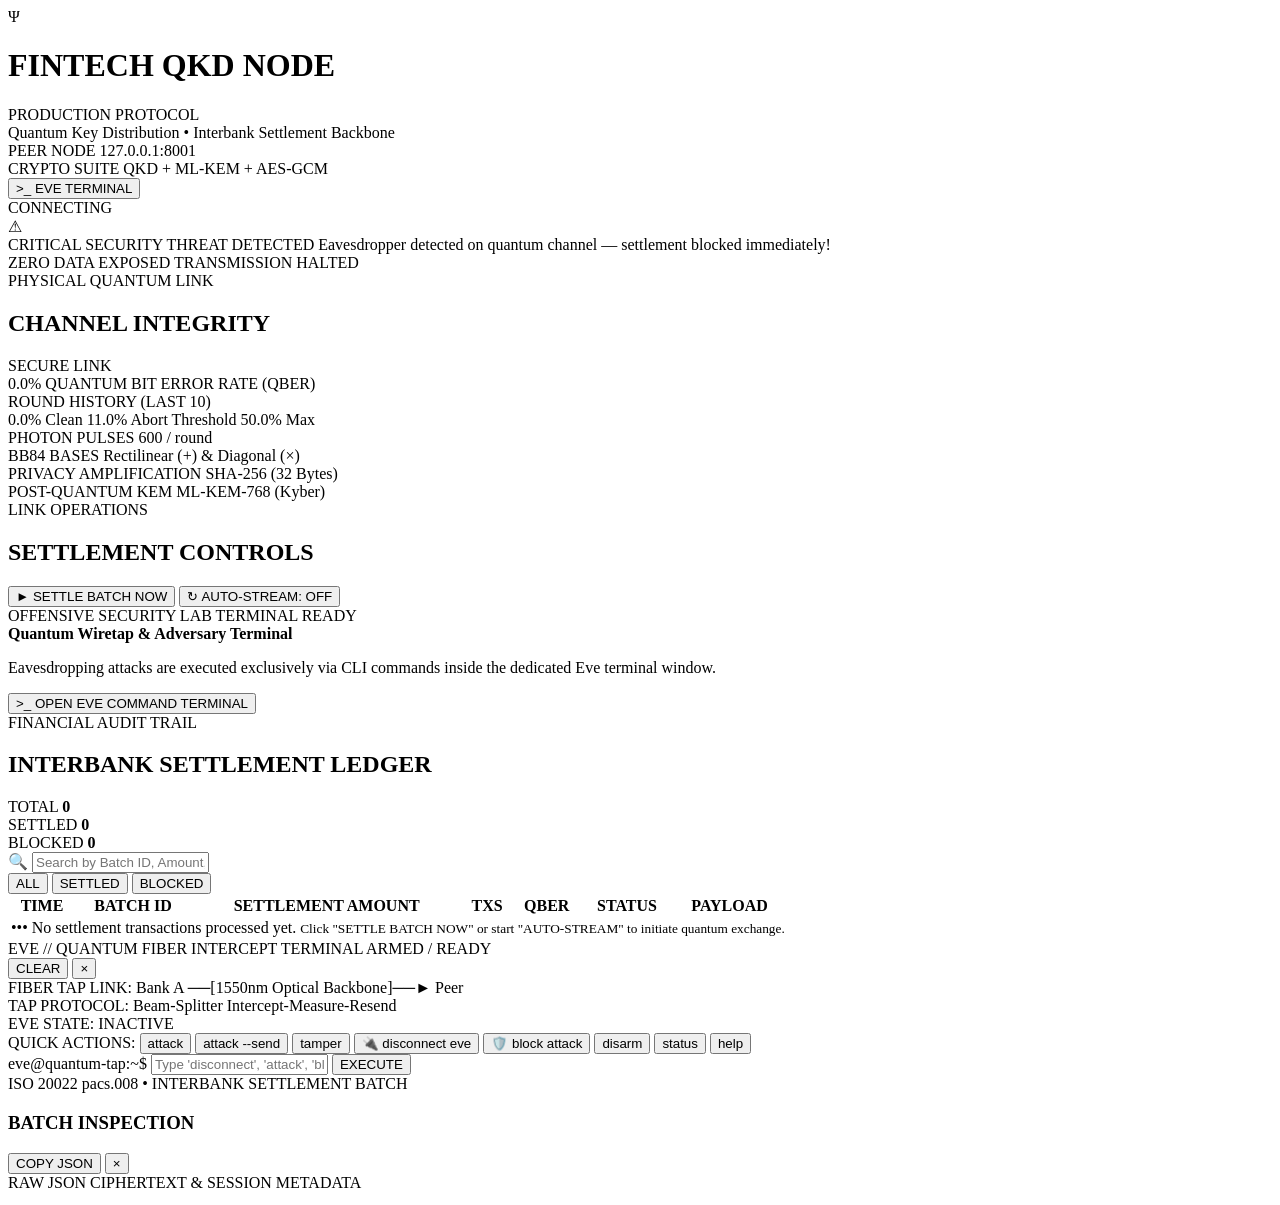
==== commit b4813b90: "fix(terminal): enhance eve disconnect/blocking commands, sync threat alerts, and add live node loggi" ====
--- a/ui/static/index.html
+++ b/ui/static/index.html
@@ -300,12 +300,14 @@
                 </div>
             </div>
 
-            <!-- QUICK ATTACK MACRO CHIPS -->
+            <!-- QUICK ATTACK & DEFENSE MACRO CHIPS -->
             <div class="eve-term-quick-bar">
-                <span class="quick-label">QUICK ATTACKS:</span>
+                <span class="quick-label">QUICK ACTIONS:</span>
                 <button class="quick-chip chip-attack" onclick="executeTermCommand('attack')">attack</button>
                 <button class="quick-chip chip-attack-send" onclick="executeTermCommand('attack --send')">attack --send</button>
                 <button class="quick-chip chip-tamper" onclick="executeTermCommand('tamper')">tamper</button>
+                <button class="quick-chip chip-disconnect" onclick="executeTermCommand('disconnect')">🔌 disconnect eve</button>
+                <button class="quick-chip chip-block" onclick="executeTermCommand('block')">🛡️ block attack</button>
                 <button class="quick-chip chip-disarm" onclick="executeTermCommand('disarm')">disarm</button>
                 <button class="quick-chip chip-status" onclick="executeTermCommand('status')">status</button>
                 <button class="quick-chip chip-help" onclick="executeTermCommand('help')">help</button>
@@ -314,7 +316,7 @@
             <!-- TERMINAL COMMAND INPUT LINE -->
             <div class="eve-term-input-bar">
                 <span class="term-cli-prompt font-mono">eve@quantum-tap:~$</span>
-                <input type="text" id="terminal-input" class="term-cli-input font-mono" autocomplete="off" spellcheck="false" placeholder="Type 'attack' or 'help' and press Enter..." onkeydown="handleTerminalKey(event)">
+                <input type="text" id="terminal-input" class="term-cli-input font-mono" autocomplete="off" spellcheck="false" placeholder="Type 'disconnect', 'attack', 'block', or 'help' and press Enter..." onkeydown="handleTerminalKey(event)">
                 <button class="btn-cli-run" onclick="submitTerminalInput()">EXECUTE</button>
             </div>
 
@@ -347,6 +349,6 @@
         </div>
     </div>
 
-    <script src="/static/app.js?v=3.0"></script>
+    <script src="/static/app.js?v=20260930_v105"></script>
 </body>
 </html>
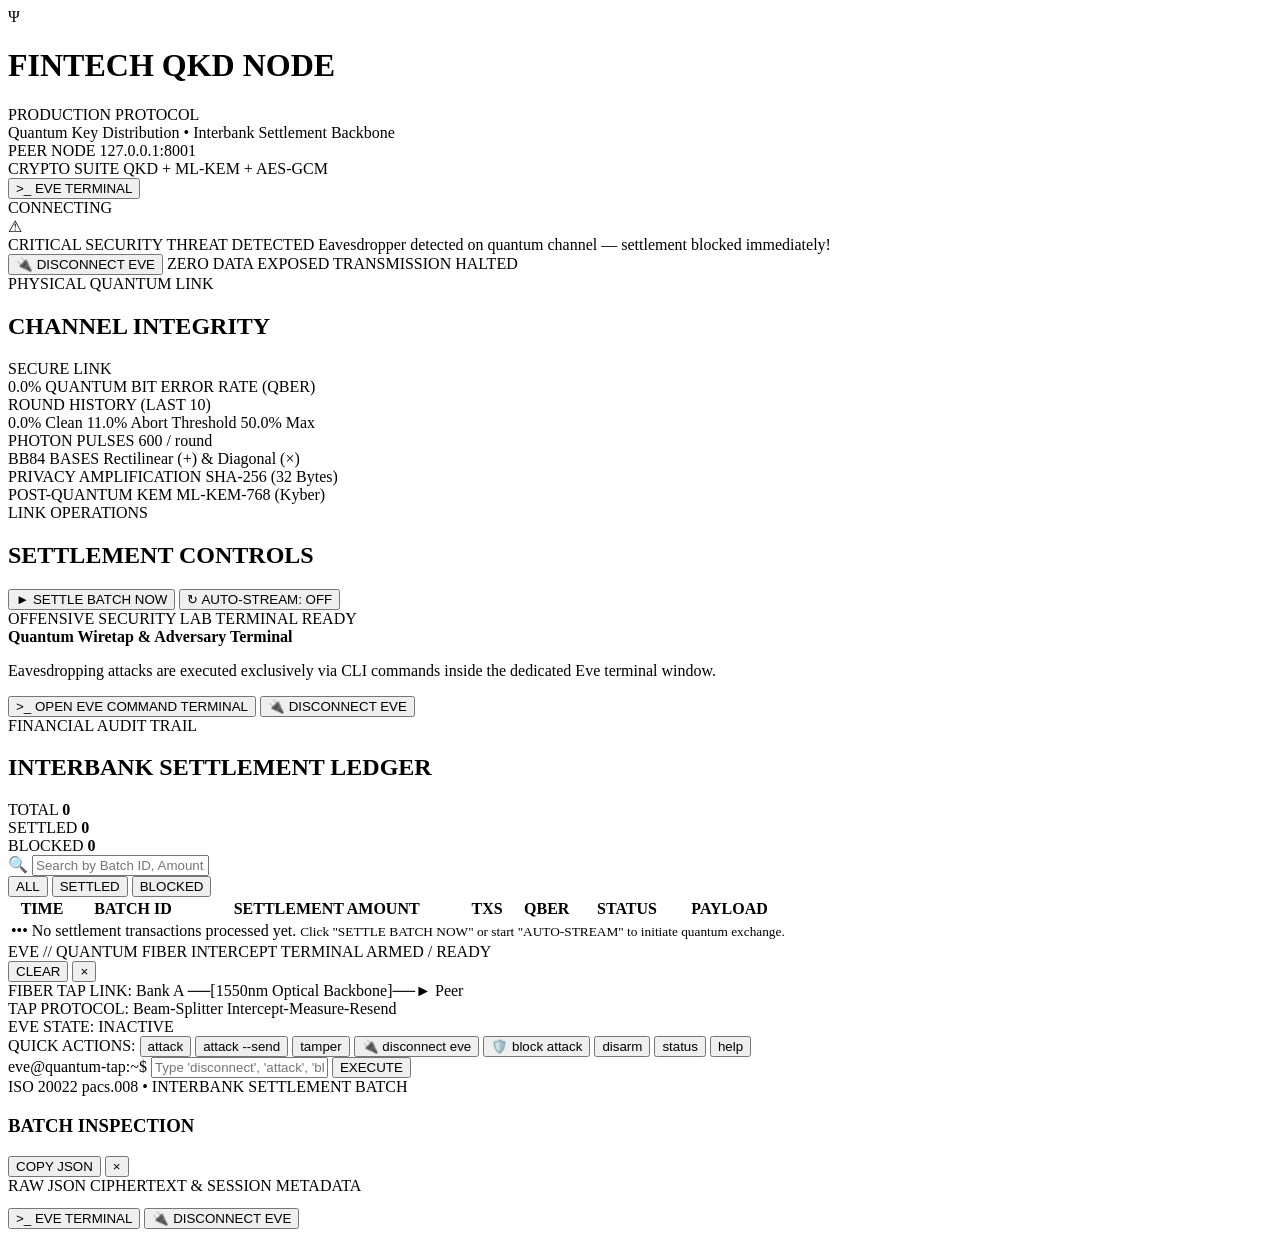
==== commit 7e614b86: "feat(ui): add 1-click disconnect buttons to alert banner, adversary deck, and floating dock" ====
--- a/ui/static/index.html
+++ b/ui/static/index.html
@@ -59,6 +59,7 @@
                 </div>
             </div>
             <div class="threat-meta">
+                <button class="btn-banner-disconnect" onclick="quickDisconnectEve()">🔌 DISCONNECT EVE</button>
                 <span class="threat-badge">ZERO DATA EXPOSED</span>
                 <span class="threat-action">TRANSMISSION HALTED</span>
             </div>
@@ -170,6 +171,9 @@
                             <button class="btn-hacker-term" onclick="openEveTerminal()">
                                 <span class="hacker-term-icon">&gt;_</span>
                                 <span>OPEN EVE COMMAND TERMINAL</span>
+                            </button>
+                            <button class="btn-quick-disconnect" id="btn-card-disconnect" onclick="quickDisconnectEve()" title="Instantly sever Eve's wiretap">
+                                <span>🔌 DISCONNECT EVE</span>
                             </button>
                         </div>
                     </div>
@@ -349,6 +353,17 @@
         </div>
     </div>
 
-    <script src="/static/app.js?v=20260930_v105"></script>
+    <!-- FLOATING QUICK DOCK (BOTTOM-RIGHT) -->
+    <div class="floating-quick-dock" id="floating-dock">
+        <button class="btn-dock-term" onclick="openEveTerminal()">
+            <span class="dock-icon">&gt;_</span>
+            <span>EVE TERMINAL</span>
+        </button>
+        <button class="btn-dock-disconnect" id="btn-dock-disconnect" onclick="quickDisconnectEve()">
+            <span>🔌 DISCONNECT EVE</span>
+        </button>
+    </div>
+
+    <script src="/static/app.js?v=20260930_v115"></script>
 </body>
 </html>
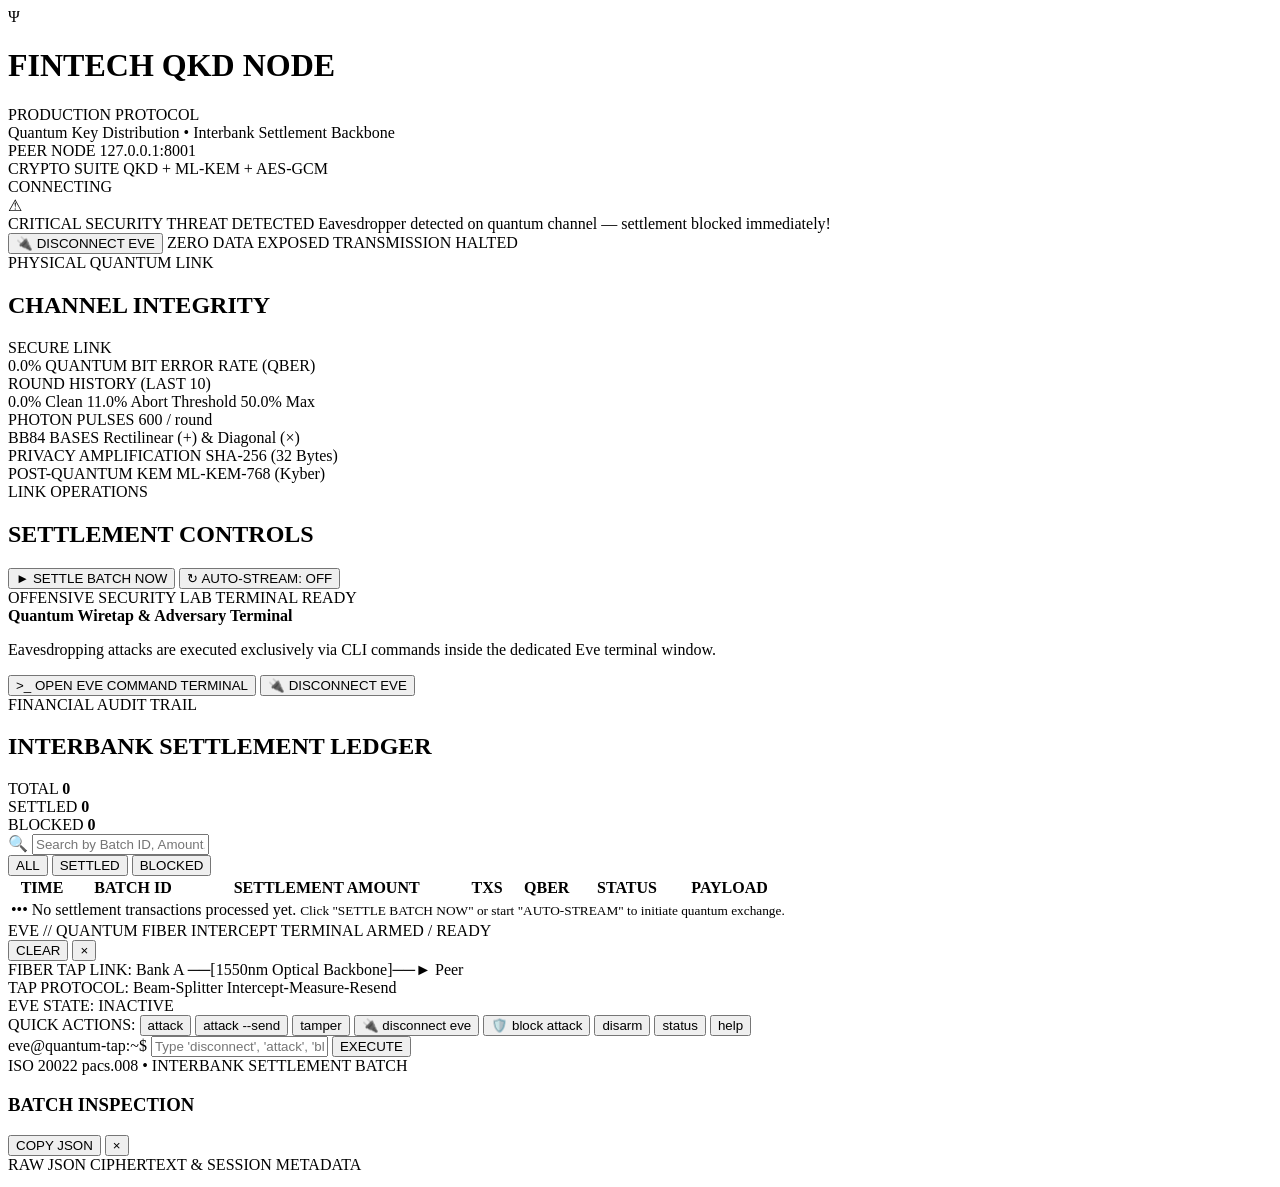
==== commit 56280101: "Keep adversary controls cleanly scoped to left scrollable panel" ====
--- a/ui/static/index.html
+++ b/ui/static/index.html
@@ -37,11 +37,6 @@
                     <span class="t-label">CRYPTO SUITE</span>
                     <span class="t-val text-cyan font-mono">QKD + ML-KEM + AES-GCM</span>
                 </div>
-                <button class="btn-eve-launcher" id="btn-eve-terminal" onclick="openEveTerminal()" title="Launch Quantum Adversary Command Terminal">
-                    <span class="term-pulse-dot"></span>
-                    <span class="term-sym">&gt;_</span>
-                    <span>EVE TERMINAL</span>
-                </button>
                 <div class="connection-pill disconnected" id="peer-badge">
                     <span class="status-dot"></span>
                     <span id="peer-status-text">CONNECTING</span>
@@ -353,17 +348,6 @@
         </div>
     </div>
 
-    <!-- FLOATING QUICK DOCK (BOTTOM-RIGHT) -->
-    <div class="floating-quick-dock" id="floating-dock">
-        <button class="btn-dock-term" onclick="openEveTerminal()">
-            <span class="dock-icon">&gt;_</span>
-            <span>EVE TERMINAL</span>
-        </button>
-        <button class="btn-dock-disconnect" id="btn-dock-disconnect" onclick="quickDisconnectEve()">
-            <span>🔌 DISCONNECT EVE</span>
-        </button>
-    </div>
-
-    <script src="/static/app.js?v=20260930_v115"></script>
+    <script src="/static/app.js?v=20260930_v116"></script>
 </body>
 </html>
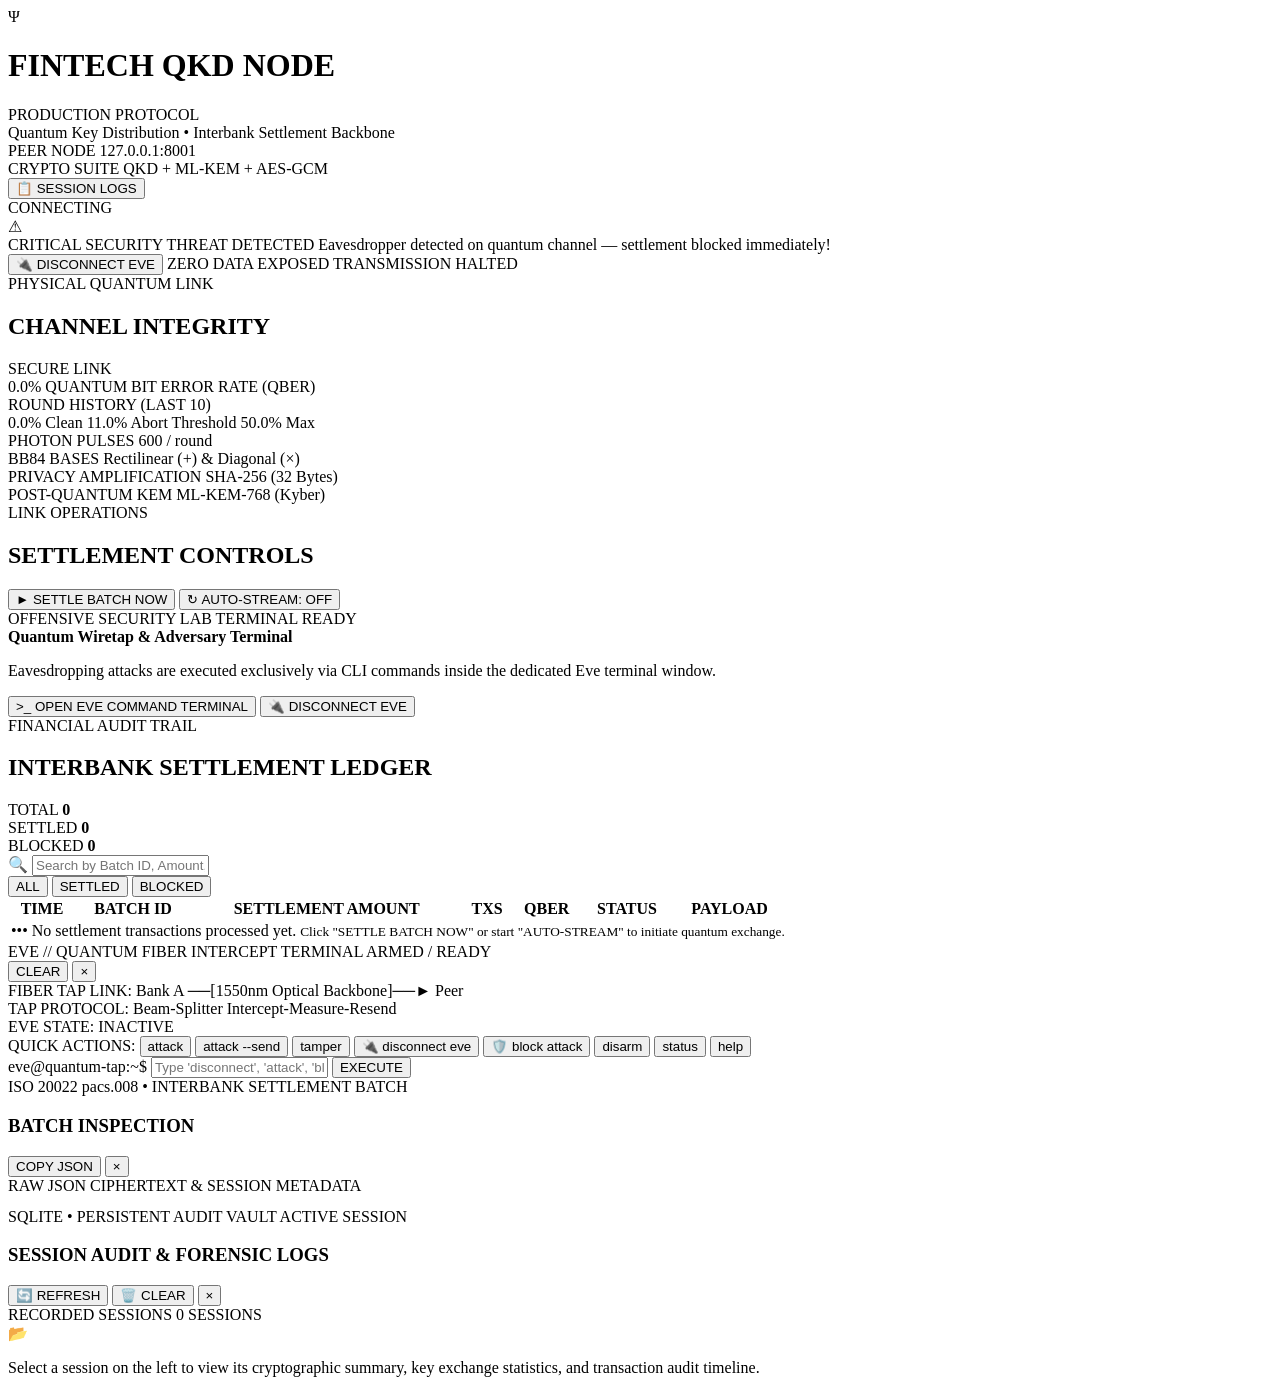
==== commit 8585abb2: "Add SQLite persistent session database and session audit logs modal" ====
--- a/ui/static/index.html
+++ b/ui/static/index.html
@@ -37,6 +37,10 @@
                     <span class="t-label">CRYPTO SUITE</span>
                     <span class="t-val text-cyan font-mono">QKD + ML-KEM + AES-GCM</span>
                 </div>
+                <button class="btn-logs-launcher" id="btn-session-logs" onclick="openSessionLogsModal()" title="View SQLite Session Histories & Forensic Logs">
+                    <span class="logs-icon">📋</span>
+                    <span>SESSION LOGS</span>
+                </button>
                 <div class="connection-pill disconnected" id="peer-badge">
                     <span class="status-dot"></span>
                     <span id="peer-status-text">CONNECTING</span>
@@ -348,6 +352,50 @@
         </div>
     </div>
 
-    <script src="/static/app.js?v=20260930_v116"></script>
+    <!-- SESSION AUDIT & DATABASE LOGS MODAL -->
+    <div class="session-modal-overlay hidden" id="session-logs-modal" onclick="closeSessionLogsModal(event)">
+        <div class="session-modal" onclick="event.stopPropagation()">
+            <div class="session-modal-header">
+                <div class="session-modal-title-wrap">
+                    <div class="session-tag-row">
+                        <span class="session-db-tag">SQLITE &bull; PERSISTENT AUDIT VAULT</span>
+                        <span class="session-active-pill" id="session-modal-active-id">ACTIVE SESSION</span>
+                    </div>
+                    <h3>SESSION AUDIT &amp; FORENSIC LOGS</h3>
+                </div>
+                <div class="session-modal-actions">
+                    <button class="btn-session-action btn-refresh" onclick="loadSessionLogs()" title="Refresh latest data">🔄 REFRESH</button>
+                    <button class="btn-session-action btn-clear" onclick="clearAllSessionLogs()" title="Clear SQLite history">🗑️ CLEAR</button>
+                    <button class="btn-close-modal" onclick="closeSessionLogsModal()">&times;</button>
+                </div>
+            </div>
+
+            <div class="session-modal-body">
+                <!-- SESSIONS SPLIT VIEW: LEFT SESSIONS LIST, RIGHT SELECTED SESSION SUMMARY -->
+                <div class="sessions-split-layout">
+                    <!-- SESSIONS LIST -->
+                    <div class="sessions-sidebar">
+                        <div class="sessions-sidebar-head">
+                            <span class="sessions-sidebar-title">RECORDED SESSIONS</span>
+                            <span class="sessions-count font-mono" id="sessions-total-count">0 SESSIONS</span>
+                        </div>
+                        <div class="sessions-list-container" id="sessions-list">
+                            <!-- Populated dynamically -->
+                        </div>
+                    </div>
+
+                    <!-- SELECTED SESSION DETAIL VIEW -->
+                    <div class="session-detail-view" id="session-detail-container">
+                        <div class="session-empty-state">
+                            <span class="empty-icon">📂</span>
+                            <p>Select a session on the left to view its cryptographic summary, key exchange statistics, and transaction audit timeline.</p>
+                        </div>
+                    </div>
+                </div>
+            </div>
+        </div>
+    </div>
+
+    <script src="/static/app.js?v=20260930_v120"></script>
 </body>
 </html>
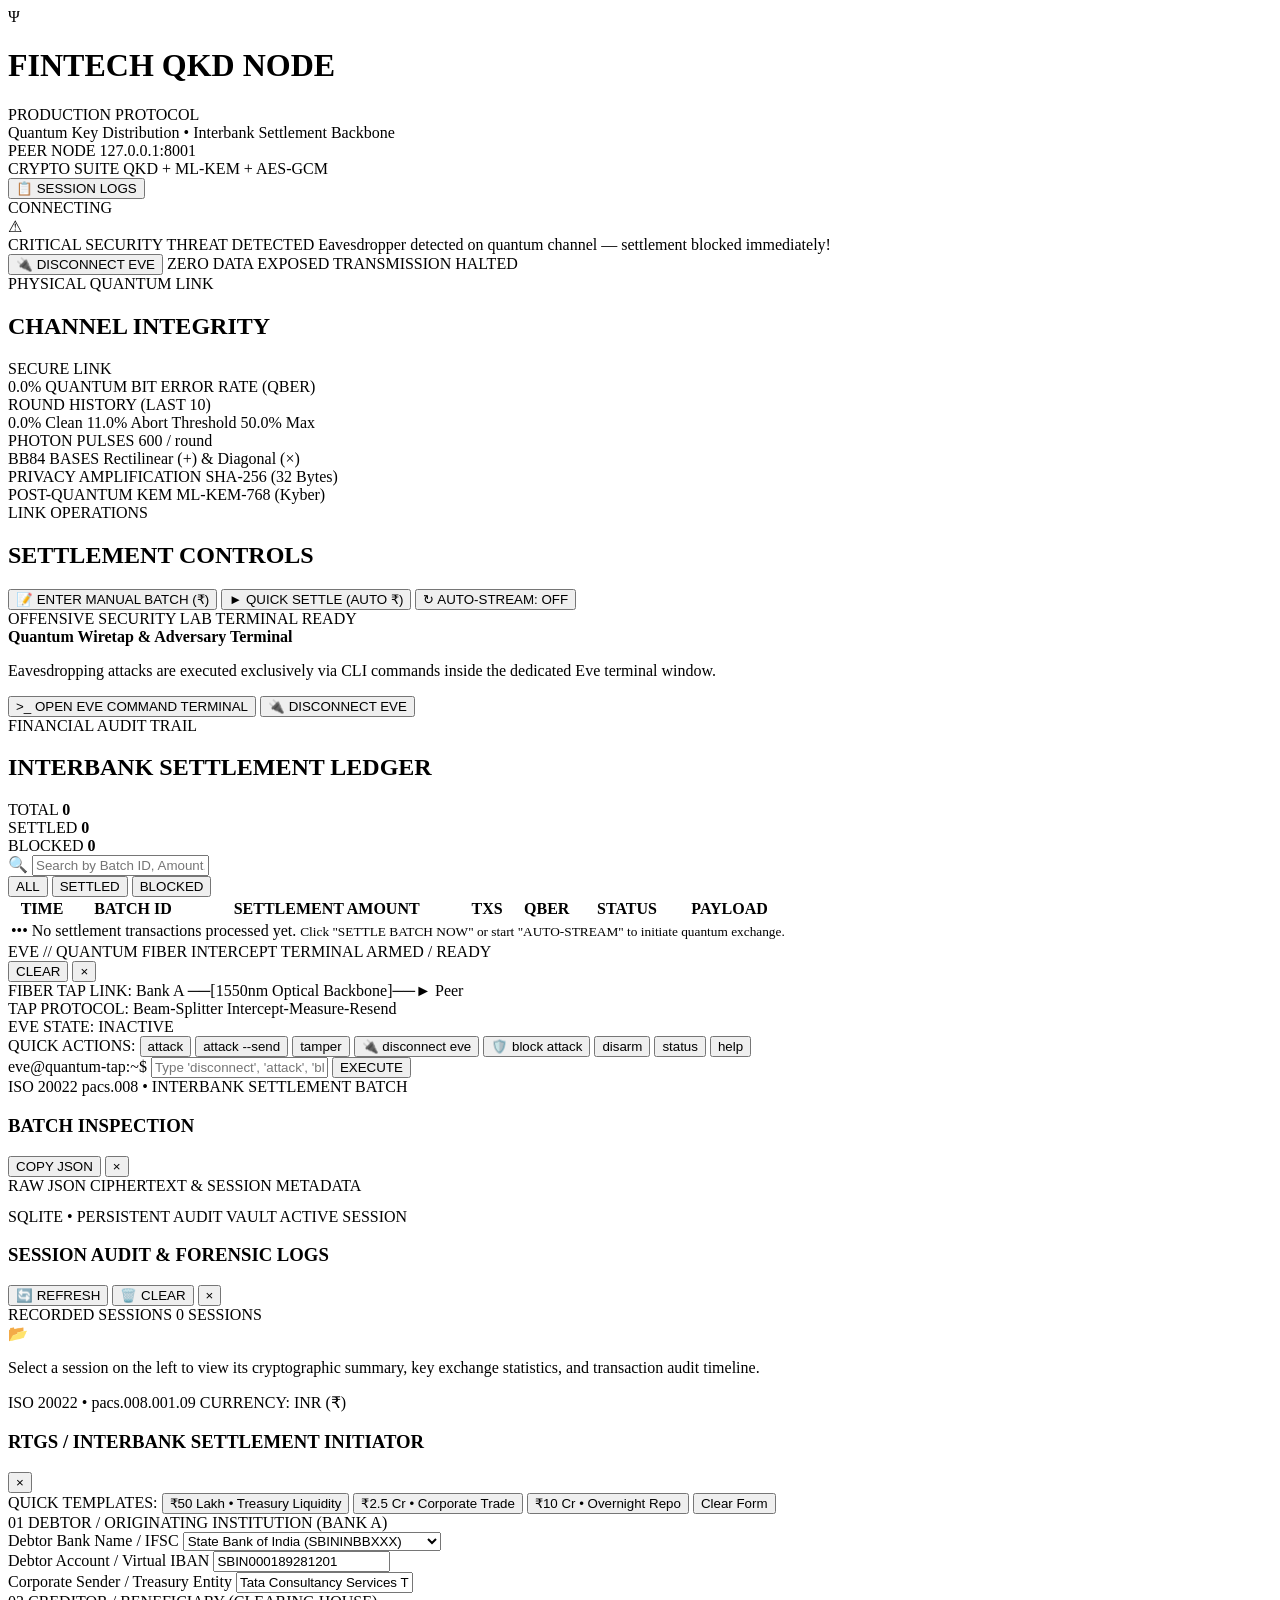
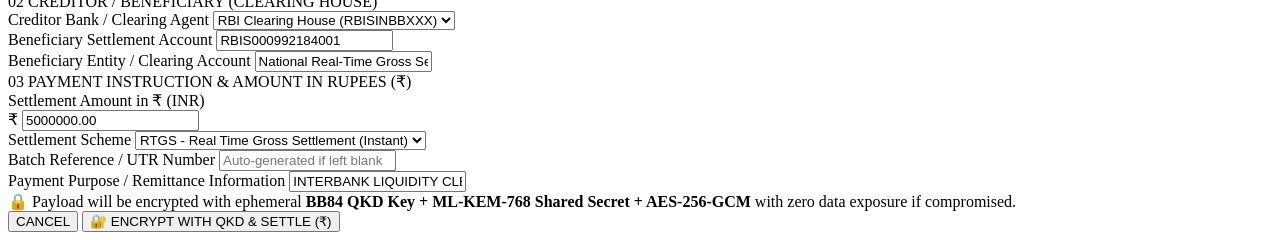
==== commit 0070c2ce: "Add manual interbank RTGS batch settlement entry in Indian Rupees (INR)" ====
--- a/ui/static/index.html
+++ b/ui/static/index.html
@@ -145,9 +145,13 @@
 
                     <!-- ACTION BUTTONS -->
                     <div class="button-group">
-                        <button class="btn btn-primary" id="btn-settle" onclick="triggerSettle()">
+                        <button class="btn btn-primary" id="btn-manual-settle" onclick="openManualSettleModal()" title="Manually input authentic interbank RTGS batch in Indian Rupees (₹)">
+                            <span class="btn-symbol">📝</span>
+                            <span>ENTER MANUAL BATCH (₹)</span>
+                        </button>
+                        <button class="btn btn-secondary" id="btn-settle" onclick="triggerSettle()" title="Quick settle synthetic INR batch">
                             <span class="btn-symbol">&#9658;</span>
-                            <span>SETTLE BATCH NOW</span>
+                            <span>QUICK SETTLE (AUTO ₹)</span>
                         </button>
                         <button class="btn btn-secondary" id="btn-autostream" onclick="toggleAutoStream()">
                             <span class="btn-symbol">&#8635;</span>
@@ -396,6 +400,138 @@
         </div>
     </div>
 
-    <script src="/static/app.js?v=20260930_v120"></script>
+    <!-- MANUAL RTGS SETTLEMENT ENTRY MODAL (INR / RUPEES) -->
+    <div class="manual-settle-overlay hidden" id="manual-settle-modal" onclick="closeManualSettleModal(event)">
+        <div class="manual-settle-modal" onclick="event.stopPropagation()">
+            <div class="manual-settle-header">
+                <div class="manual-settle-title-wrap">
+                    <div class="manual-tag-row">
+                        <span class="manual-inr-tag">ISO 20022 &bull; pacs.008.001.09</span>
+                        <span class="manual-currency-tag font-mono">CURRENCY: INR (₹)</span>
+                    </div>
+                    <h3>RTGS / INTERBANK SETTLEMENT INITIATOR</h3>
+                </div>
+                <button class="btn-close-modal" onclick="closeManualSettleModal()">&times;</button>
+            </div>
+
+            <div class="manual-settle-body">
+                <!-- PRESET QUICK-FILL PRESETS -->
+                <div class="preset-strip">
+                    <span class="preset-label">QUICK TEMPLATES:</span>
+                    <button type="button" class="preset-btn" onclick="applyPresetBatch('liquidity')">₹50 Lakh &bull; Treasury Liquidity</button>
+                    <button type="button" class="preset-btn" onclick="applyPresetBatch('commercial')">₹2.5 Cr &bull; Corporate Trade</button>
+                    <button type="button" class="preset-btn" onclick="applyPresetBatch('repo')">₹10 Cr &bull; Overnight Repo</button>
+                    <button type="button" class="preset-btn" onclick="applyPresetBatch('custom_clear')">Clear Form</button>
+                </div>
+
+                <form id="manual-settlement-form" onsubmit="submitManualSettlement(event)" class="manual-form-grid">
+                    <!-- SECTION 1: DEBTOR (ORIGINATING BANK & SENDER) -->
+                    <div class="form-section-card">
+                        <div class="form-sec-head">
+                            <span class="sec-num">01</span>
+                            <span class="sec-title">DEBTOR / ORIGINATING INSTITUTION (BANK A)</span>
+                        </div>
+                        <div class="form-row-2">
+                            <div class="form-group">
+                                <label for="m-debtor-bank">Debtor Bank Name / IFSC</label>
+                                <select id="m-debtor-bank" class="form-input font-mono">
+                                    <option value="State Bank of India (SBININBBXXX)">State Bank of India (SBININBBXXX)</option>
+                                    <option value="HDFC Bank Ltd (HDFCINBBXXX)">HDFC Bank Ltd (HDFCINBBXXX)</option>
+                                    <option value="ICICI Bank Ltd (ICICINBBXXX)">ICICI Bank Ltd (ICICINBBXXX)</option>
+                                    <option value="Punjab National Bank (PUNBINBBXXX)">Punjab National Bank (PUNBINBBXXX)</option>
+                                    <option value="Bank of Baroda (BARBINBBXXX)">Bank of Baroda (BARBINBBXXX)</option>
+                                    <option value="Axis Bank Ltd (UTIBINBBXXX)">Axis Bank Ltd (UTIBINBBXXX)</option>
+                                </select>
+                            </div>
+                            <div class="form-group">
+                                <label for="m-debtor-acc">Debtor Account / Virtual IBAN</label>
+                                <input type="text" id="m-debtor-acc" class="form-input font-mono" value="SBIN000189281201" placeholder="e.g. SBIN000189281201" required>
+                            </div>
+                        </div>
+                        <div class="form-group">
+                            <label for="m-debtor-name">Corporate Sender / Treasury Entity</label>
+                            <input type="text" id="m-debtor-name" class="form-input" value="Tata Consultancy Services Treasury Ltd" placeholder="e.g. Tata Consultancy Services Treasury Ltd" required>
+                        </div>
+                    </div>
+
+                    <!-- SECTION 2: CREDITOR (BENEFICIARY BANK & RECEIVER) -->
+                    <div class="form-section-card">
+                        <div class="form-sec-head">
+                            <span class="sec-num">02</span>
+                            <span class="sec-title">CREDITOR / BENEFICIARY (CLEARING HOUSE)</span>
+                        </div>
+                        <div class="form-row-2">
+                            <div class="form-group">
+                                <label for="m-creditor-bank">Creditor Bank / Clearing Agent</label>
+                                <select id="m-creditor-bank" class="form-input font-mono">
+                                    <option value="Reserve Bank of India (RBISINBBXXX)">RBI Clearing House (RBISINBBXXX)</option>
+                                    <option value="CCIL Interbank Switch (CCILINBBXXX)">CCIL Net Clearing (CCILINBBXXX)</option>
+                                    <option value="ICICI Bank Settlement (ICICINBBXXX)">ICICI Bank Central Settlement</option>
+                                    <option value="State Bank of India (SBININBBXXX)">SBI Interbank Pool</option>
+                                </select>
+                            </div>
+                            <div class="form-group">
+                                <label for="m-creditor-acc">Beneficiary Settlement Account</label>
+                                <input type="text" id="m-creditor-acc" class="form-input font-mono" value="RBIS000992184001" placeholder="e.g. RBIS000992184001" required>
+                            </div>
+                        </div>
+                        <div class="form-group">
+                            <label for="m-creditor-name">Beneficiary Entity / Clearing Account</label>
+                            <input type="text" id="m-creditor-name" class="form-input" value="National Real-Time Gross Settlement Pool" placeholder="e.g. National RTGS Settlement Pool" required>
+                        </div>
+                    </div>
+
+                    <!-- SECTION 3: SETTLEMENT AMOUNT & ISO METADATA -->
+                    <div class="form-section-card full-width">
+                        <div class="form-sec-head">
+                            <span class="sec-num">03</span>
+                            <span class="sec-title">PAYMENT INSTRUCTION &amp; AMOUNT IN RUPEES (₹)</span>
+                        </div>
+                        <div class="form-row-3">
+                            <div class="form-group">
+                                <label for="m-amount">Settlement Amount in ₹ (INR)</label>
+                                <div class="input-currency-wrapper">
+                                    <span class="currency-prefix font-mono">₹</span>
+                                    <input type="number" id="m-amount" class="form-input font-mono font-bold inr-amount-input" step="0.01" min="100.00" value="5000000.00" placeholder="5000000.00" required>
+                                </div>
+                            </div>
+                            <div class="form-group">
+                                <label for="m-settle-method">Settlement Scheme</label>
+                                <select id="m-settle-method" class="form-input font-mono">
+                                    <option value="RTGS">RTGS - Real Time Gross Settlement (Instant)</option>
+                                    <option value="NEFT">NEFT - National Electronic Funds Transfer</option>
+                                    <option value="CCIL">CCIL - Sovereign Debt &amp; Repo Netting</option>
+                                </select>
+                            </div>
+                            <div class="form-group">
+                                <label for="m-batch-ref">Batch Reference / UTR Number</label>
+                                <input type="text" id="m-batch-ref" class="form-input font-mono" value="" placeholder="Auto-generated if left blank">
+                            </div>
+                        </div>
+                        <div class="form-group">
+                            <label for="m-purpose">Payment Purpose / Remittance Information</label>
+                            <input type="text" id="m-purpose" class="form-input" value="INTERBANK LIQUIDITY CLEARING / SOVEREIGN DEBT POOL" placeholder="e.g. Interbank Liquidity Adjustment">
+                        </div>
+                    </div>
+
+                    <!-- FOOTER ACTIONS -->
+                    <div class="manual-form-footer">
+                        <div class="security-guarantee-note">
+                            <span class="lock-icon">🔒</span>
+                            <span>Payload will be encrypted with ephemeral <strong>BB84 QKD Key + ML-KEM-768 Shared Secret + AES-256-GCM</strong> with zero data exposure if compromised.</span>
+                        </div>
+                        <div class="manual-form-btns">
+                            <button type="button" class="btn btn-secondary" onclick="closeManualSettleModal()">CANCEL</button>
+                            <button type="submit" class="btn btn-primary btn-submit-inr" id="btn-submit-manual">
+                                <span>🔐 ENCRYPT WITH QKD &amp; SETTLE (₹)</span>
+                            </button>
+                        </div>
+                    </div>
+                </form>
+            </div>
+        </div>
+    </div>
+
+    <script src="/static/app.js?v=20260930_v125"></script>
 </body>
 </html>
